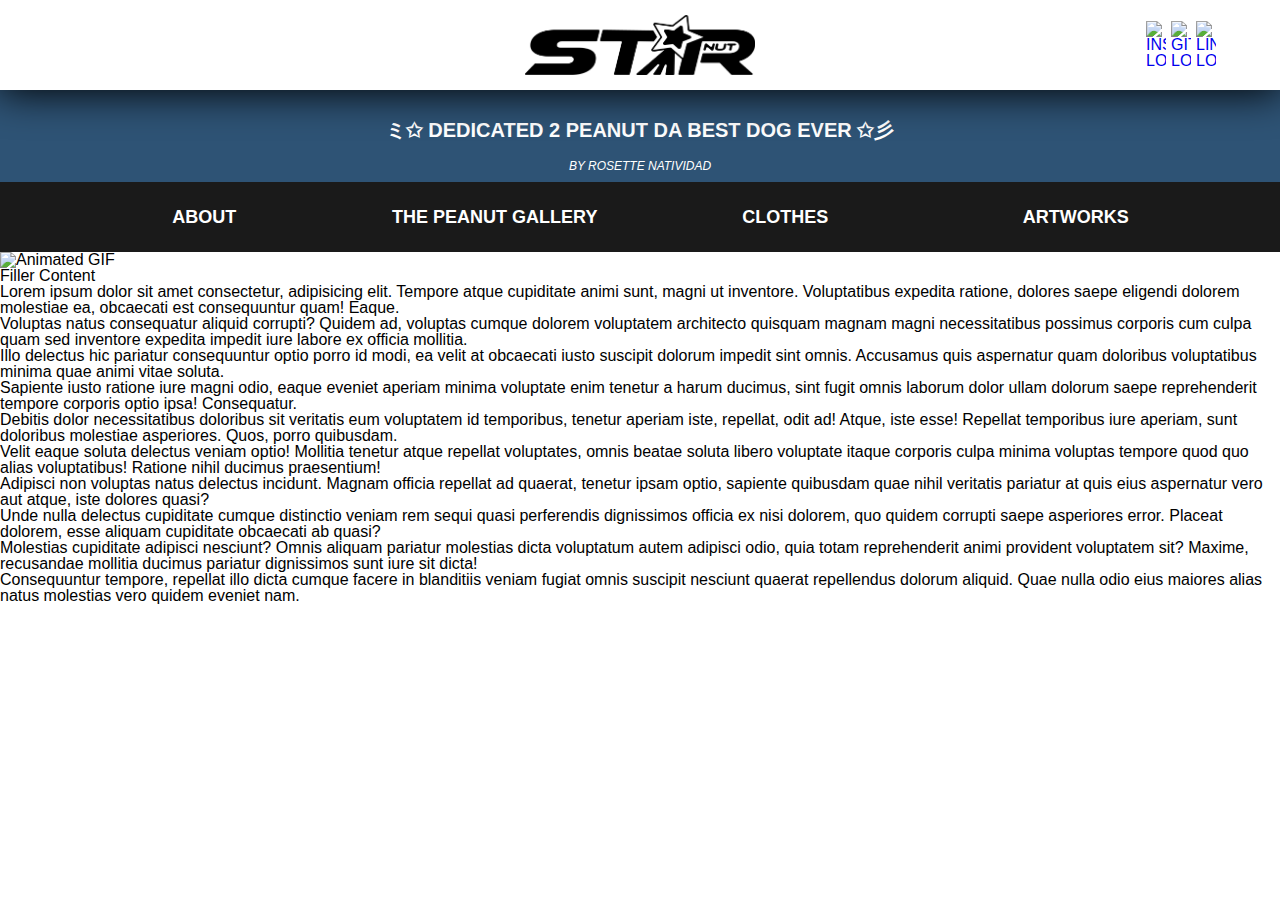
==== index.html @ 9c042365 "icon" ====
<!DOCTYPE html>
<html lang="en">
  <head>
    <meta charset="UTF-8" />
    <meta name="viewport" content="width=device-width, initial-scale=1.0" />
    <title>Star-Nut</title>
    <link rel="stylesheet" href="./styles/reset.css" />
    <link rel="stylesheet" href="./styles/styles.css" />
    <link rel="icon" href="./images/red-logo.jpg" />
  </head>
  <body>
    <section class="top-bar">
      <div class="container">
        <!-- <div class="star-logo">
          <img src="./images/star-logo.png" alt="logo" />
        </div> -->
        <div class="text-logo">
          <a href=""><img src="./images/starnut-text.png" alt="star-nut" /></a>
        </div>
        <div class="socials">
          <a href="https://www.instagram.com/star___nut/"
            ><img
              src="https://seeklogo.com/images/I/instagram-new-2016-glyph-logo-84CB825424-seeklogo.com.png"
              alt="Instagram logo"
            />
          </a>
          <a href="https://github.com/rosenut"
            ><img
              src="https://cdn-icons-png.flaticon.com/512/25/25231.png"
              alt="Github Logo"
            />
          </a>
          <a href="https://www.linkedin.com/in/rosette-natividad/"
            ><img
              src="https://seeklogo.com/images/L/linkedin-logo-A6EF048412-seeklogo.com.png"
              alt="LinkedIn logo"
            />
          </a>
        </div>
      </div>
    </section>
    <section class="dedication-bar">
      <div class="container">
        <h6>ミ✩ dedicated 2 peanut da best dog ever ✩彡</h6>
        <p>BY ROSETTE NATIVIDAD</p>
      </div>
    </section>
    <section class="main-nav">
      <div class="container">
        <nav class="top-nav">
          <ul class="top-level">
            <li>
              <a href="">About</a>
              <ul class="drop down1">
                <li><a href="">What is Star-Nut?</a></li>
                <li><a href="">Meet the Creator</a></li>
              </ul>
            </li>
            <li>
              <a href="/star-nut/peanut-gallery.html">The Peanut Gallery</a>
            </li>
            <li><a href="">Clothes</a></li>
            <li>
              <a href="">Artworks</a>
              <ul class="drop down2">
                <li><a href="">3D Renders</a></li>
                <li><a href="">2D Media</a></li>
              </ul>
            </li>
          </ul>
        </nav>
      </div>
    </section>
    <section class="banner">
      <img src="./images/ac-pnut.gif" alt="Animated GIF" />
    </section>
    <div class="filler-content">
      <h1>Filler Content</h1>
      <p>
        Lorem ipsum dolor sit amet consectetur, adipisicing elit. Tempore atque
        cupiditate animi sunt, magni ut inventore. Voluptatibus expedita
        ratione, dolores saepe eligendi dolorem molestiae ea, obcaecati est
        consequuntur quam! Eaque.
      </p>
      <p>
        Voluptas natus consequatur aliquid corrupti? Quidem ad, voluptas cumque
        dolorem voluptatem architecto quisquam magnam magni necessitatibus
        possimus corporis cum culpa quam sed inventore expedita impedit iure
        labore ex officia mollitia.
      </p>
      <p>
        Illo delectus hic pariatur consequuntur optio porro id modi, ea velit at
        obcaecati iusto suscipit dolorum impedit sint omnis. Accusamus quis
        aspernatur quam doloribus voluptatibus minima quae animi vitae soluta.
      </p>
      <p>
        Sapiente iusto ratione iure magni odio, eaque eveniet aperiam minima
        voluptate enim tenetur a harum ducimus, sint fugit omnis laborum dolor
        ullam dolorum saepe reprehenderit tempore corporis optio ipsa!
        Consequatur.
      </p>
      <p>
        Debitis dolor necessitatibus doloribus sit veritatis eum voluptatem id
        temporibus, tenetur aperiam iste, repellat, odit ad! Atque, iste esse!
        Repellat temporibus iure aperiam, sunt doloribus molestiae asperiores.
        Quos, porro quibusdam.
      </p>
      <p>
        Velit eaque soluta delectus veniam optio! Mollitia tenetur atque
        repellat voluptates, omnis beatae soluta libero voluptate itaque
        corporis culpa minima voluptas tempore quod quo alias voluptatibus!
        Ratione nihil ducimus praesentium!
      </p>
      <p>
        Adipisci non voluptas natus delectus incidunt. Magnam officia repellat
        ad quaerat, tenetur ipsam optio, sapiente quibusdam quae nihil veritatis
        pariatur at quis eius aspernatur vero aut atque, iste dolores quasi?
      </p>
      <p>
        Unde nulla delectus cupiditate cumque distinctio veniam rem sequi quasi
        perferendis dignissimos officia ex nisi dolorem, quo quidem corrupti
        saepe asperiores error. Placeat dolorem, esse aliquam cupiditate
        obcaecati ab quasi?
      </p>
      <p>
        Molestias cupiditate adipisci nesciunt? Omnis aliquam pariatur molestias
        dicta voluptatum autem adipisci odio, quia totam reprehenderit animi
        provident voluptatem sit? Maxime, recusandae mollitia ducimus pariatur
        dignissimos sunt iure sit dicta!
      </p>
      <p>
        Consequuntur tempore, repellat illo dicta cumque facere in blanditiis
        veniam fugiat omnis suscipit nesciunt quaerat repellendus dolorum
        aliquid. Quae nulla odio eius maiores alias natus molestias vero quidem
        eveniet nam.
      </p>
    </div>
  </body>
</html>
---- styles/styles.css ----
* {
  box-sizing: border-box;
  /* overflow: hidden; */
}
body {
  background: white;
}
.container {
  width: 1000px;
  max-width: 100%;
  margin-left: auto;
  margin-right: auto;
  padding: 10px;
}

/* TOP BAR STYLES */
.top-bar {
  background: white;
  margin: 0;

  /* box-shadow: 5px 0px 15px 0px #000; */
  /* height: auto;
  width: auto; */
}

.top-bar .container {
  /* display: grid;
  grid-template-columns: repeat(3, 1fr); */
  display: flex;
  /* flex-direction: column; */
  align-items: center;
  justify-content: center;
  position: sticky;
  width: 100%;
  padding: 15px;
  box-shadow: 0px 1px 40px 1px #000;
  z-index: 10;
}

.top-bar .text-logo img {
  float: center;
  display: flex;
  width: 100%;
  max-width: 100%;
  height: 60px;
  max-height: 100%;
}

/* .top-bar .star-logo img {
  display: none;
  width: 30%;
  max-width: 100%;
  height: 100%;
  max-height: 100%;
} */

.top-bar .socials {
  display: grid;
  grid-template-columns: repeat(3, 1fr);
  grid-gap: 5px;
  position: absolute;
  right: 5%;
}

.top-bar .socials img {
  display: flex;
  width: 20px;
  max-width: 100%;
  height: 100%;
  max-height: 100%;
}
@media screen and (max-width: 865px) {
  /*.top-bar .star-logo img {
    display: flex;
  }
   .top-bar .text-logo img {
    display: none;
  } */
}

@media screen and (max-width: 600px) {
  .top-bar .socials {
    display: flex;
    flex-direction: column;
  }
}

/* DEDICATION BAR STYLES */
.dedication-bar {
  background: rgb(46, 83, 117);
  text-align: center;
}

.dedication-bar .container {
  display: flex;
  flex-direction: column;
  justify-content: space-between;
  padding: 30px;
}

.dedication-bar h6 {
  color: white;
  font-weight: bolder;
  text-transform: uppercase;
  font-size: 15pt;
}
.dedication-bar p {
  color: white;
  font-weight: lighter;
  font-size: 9pt;
  font-style: oblique;
  position: relative;
  bottom: -20px;
}

/* NAV STYLES */
.main-nav .container {
  /* display: grid; 
  grid-template-columns: 200px auto;
  grid-gap: 20px;*/
  color: rgb(26, 26, 26);
  display: flex;
  background: rgb(26, 26, 26);
  align-items: center;
  justify-content: space-around;
  text-align: center;
  padding-left: 5%;
  padding-right: 5%;
  width: 100%;
}
.main-nav {
  color: rgb(26, 26, 26);
  width: 100%;
  display: flex;
}

.top-nav {
  background: rgb(26, 26, 26);
  margin-right: 0px;
  margin-left: 0px;
  width: 100%;
  z-index: 6;
}

.top-nav a {
  color: white;
  font-size: 18px;
  text-decoration: none;
}

.top-nav li {
  line-height: 50px;
  font-weight: bold;
}
.top-nav ul {
  display: grid;
  grid-gap: 10px;
}
.top-nav ul.top-level {
  display: grid;
  grid-template-columns: repeat(4, 1fr);
  grid-auto-rows: 100px, auto;
  justify-content: space-between;
  padding: 0 0px;
}

.top-nav ul.top-level li {
  flex: 1;
  text-align: center;
  position: relative;
  list-style-type: none;
  display: grid;
}

.top-nav ul.drop {
  display: none;
  position: absolute;
  top: 50px;
  z-index: 9999;
  background: rgb(26, 26, 26);
  padding: 0 0px;
  width: 100%;
  box-shadow: 0em 0.4em 25px black;
  z-index: 1;
}
.top-nav li:hover {
  background: rgb(202, 202, 202);
  box-shadow: inset 0em 0em 0.6em 0.1em gray;
}
.top-nav li:hover ul.drop {
  display: block;
}

@media screen and (max-width: 860px) {
  .main-nav .container {
    padding: 10px;
  }
  .top-nav ul.top-level {
    grid-template-columns: repeat(2, 1fr);
    grid-auto-rows: 100px, auto;
  }
}

@media screen and (max-width: 600px) {
  .top-nav a {
    font-size: 13px;
  }
}

/* BANNER STYLES */
.banner .container {
  position: relative;
}
.banner img {
  width: 100%;
  max-width: 100%;
}
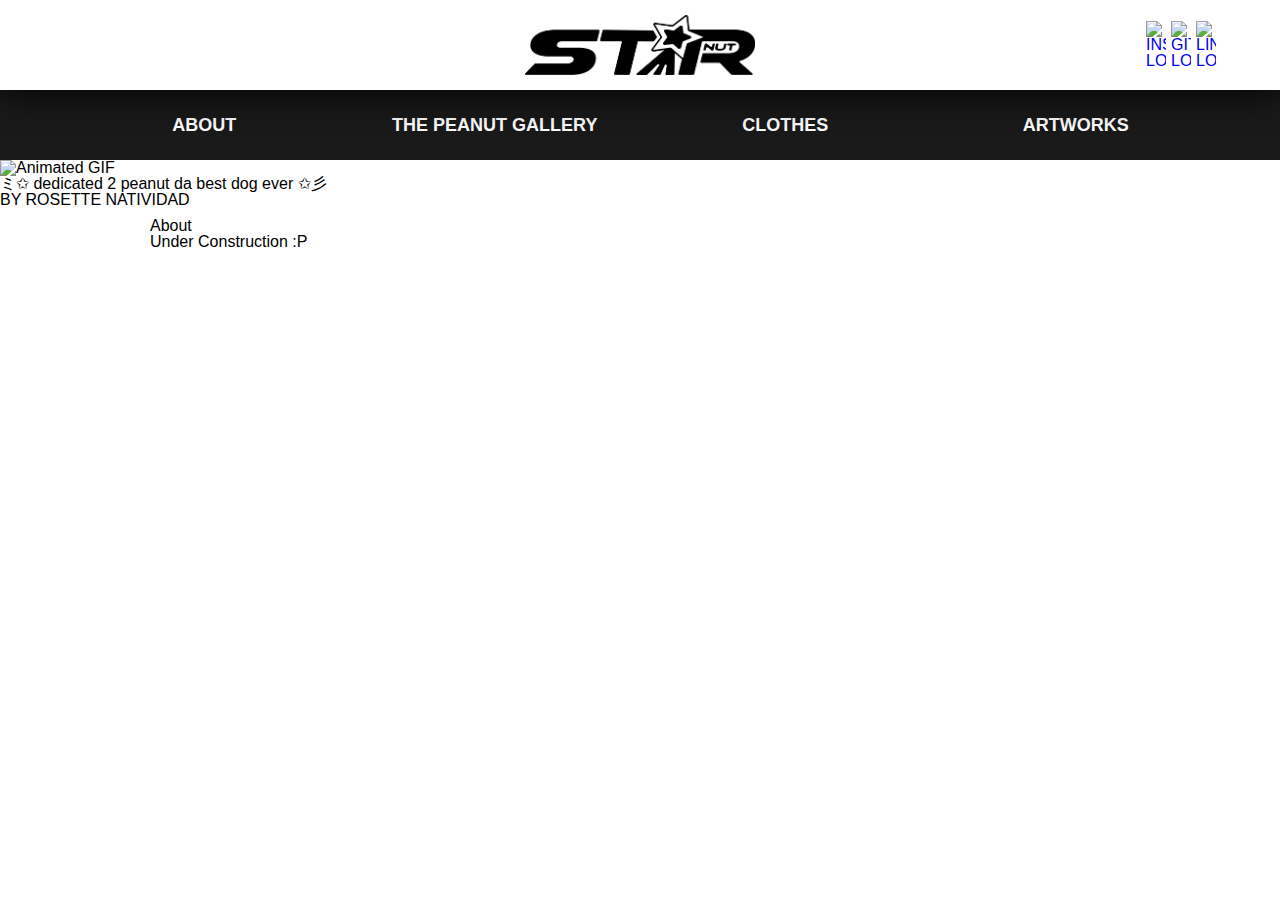
==== commit 737653e3: "construction" ====
--- a/index.html
+++ b/index.html
@@ -15,7 +15,9 @@
           <img src="./images/star-logo.png" alt="logo" />
         </div> -->
         <div class="text-logo">
-          <a href=""><img src="./images/starnut-text.png" alt="star-nut" /></a>
+          <a href="https://rosenut.github.io/star-nut/"
+            ><img src="./images/starnut-text.png" alt="star-nut"
+          /></a>
         </div>
         <div class="socials">
           <a href="https://www.instagram.com/star___nut/"
@@ -39,12 +41,6 @@
         </div>
       </div>
     </section>
-    <section class="dedication-bar">
-      <div class="container">
-        <h6>ミ✩ dedicated 2 peanut da best dog ever ✩彡</h6>
-        <p>BY ROSETTE NATIVIDAD</p>
-      </div>
-    </section>
     <section class="main-nav">
       <div class="container">
         <nav class="top-nav">
@@ -56,7 +52,7 @@
                 <li><a href="">Meet the Creator</a></li>
               </ul>
             </li>
-            <li>
+            <li> <!--  -->
               <a href="/star-nut/peanut-gallery.html">The Peanut Gallery</a>
             </li>
             <li><a href="">Clothes</a></li>
@@ -73,67 +69,18 @@
     </section>
     <section class="banner">
       <img src="./images/ac-pnut.gif" alt="Animated GIF" />
+      <div class="dedication">
+        <h6>ミ✩ dedicated 2 peanut da best dog ever ✩彡</h6>
+        <p>BY ROSETTE NATIVIDAD</p>
+      </div>
     </section>
-    <div class="filler-content">
-      <h1>Filler Content</h1>
-      <p>
-        Lorem ipsum dolor sit amet consectetur, adipisicing elit. Tempore atque
-        cupiditate animi sunt, magni ut inventore. Voluptatibus expedita
-        ratione, dolores saepe eligendi dolorem molestiae ea, obcaecati est
-        consequuntur quam! Eaque.
-      </p>
-      <p>
-        Voluptas natus consequatur aliquid corrupti? Quidem ad, voluptas cumque
-        dolorem voluptatem architecto quisquam magnam magni necessitatibus
-        possimus corporis cum culpa quam sed inventore expedita impedit iure
-        labore ex officia mollitia.
-      </p>
-      <p>
-        Illo delectus hic pariatur consequuntur optio porro id modi, ea velit at
-        obcaecati iusto suscipit dolorum impedit sint omnis. Accusamus quis
-        aspernatur quam doloribus voluptatibus minima quae animi vitae soluta.
-      </p>
-      <p>
-        Sapiente iusto ratione iure magni odio, eaque eveniet aperiam minima
-        voluptate enim tenetur a harum ducimus, sint fugit omnis laborum dolor
-        ullam dolorum saepe reprehenderit tempore corporis optio ipsa!
-        Consequatur.
-      </p>
-      <p>
-        Debitis dolor necessitatibus doloribus sit veritatis eum voluptatem id
-        temporibus, tenetur aperiam iste, repellat, odit ad! Atque, iste esse!
-        Repellat temporibus iure aperiam, sunt doloribus molestiae asperiores.
-        Quos, porro quibusdam.
-      </p>
-      <p>
-        Velit eaque soluta delectus veniam optio! Mollitia tenetur atque
-        repellat voluptates, omnis beatae soluta libero voluptate itaque
-        corporis culpa minima voluptas tempore quod quo alias voluptatibus!
-        Ratione nihil ducimus praesentium!
-      </p>
-      <p>
-        Adipisci non voluptas natus delectus incidunt. Magnam officia repellat
-        ad quaerat, tenetur ipsam optio, sapiente quibusdam quae nihil veritatis
-        pariatur at quis eius aspernatur vero aut atque, iste dolores quasi?
-      </p>
-      <p>
-        Unde nulla delectus cupiditate cumque distinctio veniam rem sequi quasi
-        perferendis dignissimos officia ex nisi dolorem, quo quidem corrupti
-        saepe asperiores error. Placeat dolorem, esse aliquam cupiditate
-        obcaecati ab quasi?
-      </p>
-      <p>
-        Molestias cupiditate adipisci nesciunt? Omnis aliquam pariatur molestias
-        dicta voluptatum autem adipisci odio, quia totam reprehenderit animi
-        provident voluptatem sit? Maxime, recusandae mollitia ducimus pariatur
-        dignissimos sunt iure sit dicta!
-      </p>
-      <p>
-        Consequuntur tempore, repellat illo dicta cumque facere in blanditiis
-        veniam fugiat omnis suscipit nesciunt quaerat repellendus dolorum
-        aliquid. Quae nulla odio eius maiores alias natus molestias vero quidem
-        eveniet nam.
-      </p>
-    </div>
+    <section class="about">
+      <div class="container">
+        <h1>About</h1>
+        <p>
+          Under Construction :P
+        </p>
+      </div>
+    </section>
   </body>
 </html>
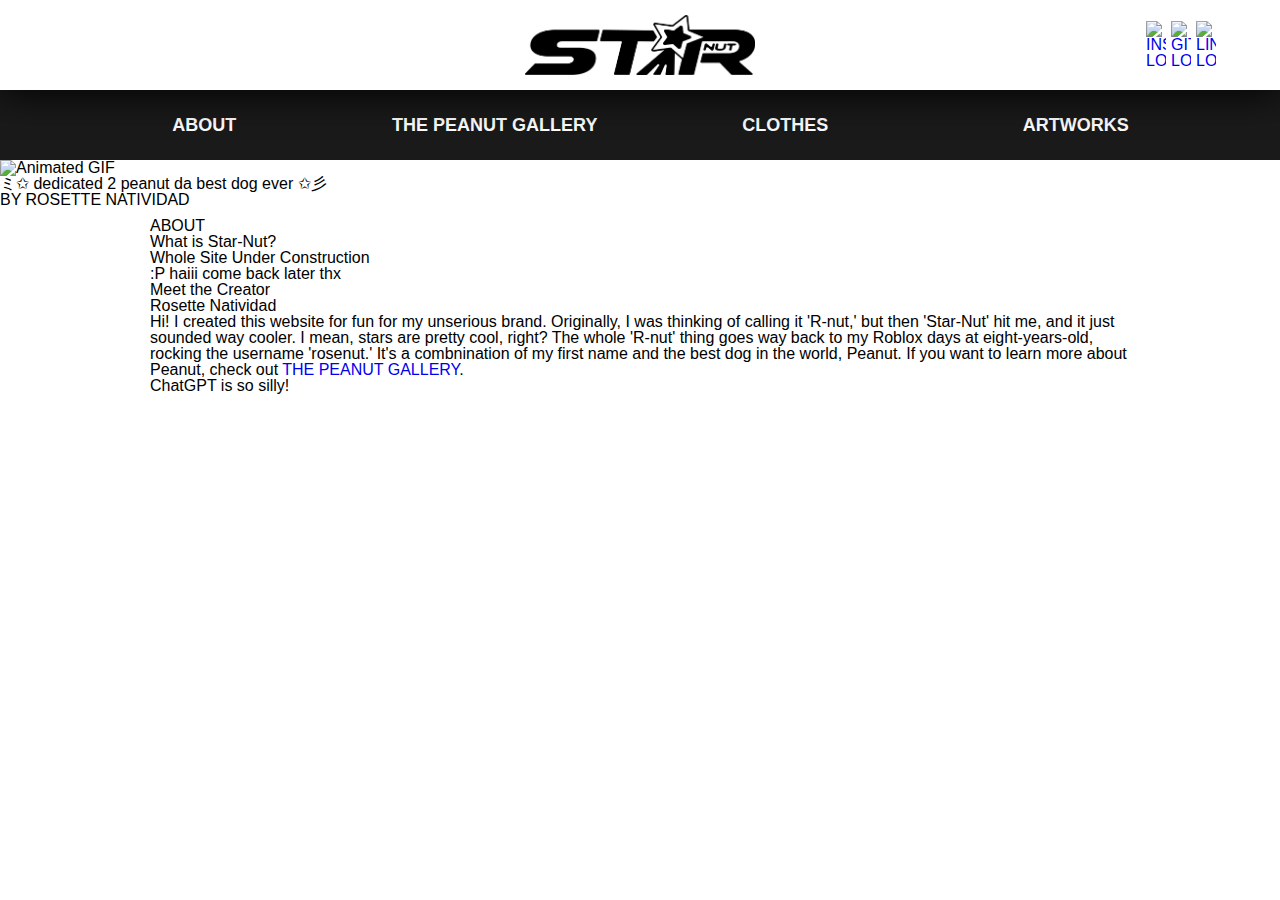
==== commit 42fa4591: "about" ====
--- a/index.html
+++ b/index.html
@@ -46,10 +46,10 @@
         <nav class="top-nav">
           <ul class="top-level">
             <li>
-              <a href="">About</a>
+              <a href="#about">About</a>
               <ul class="drop down1">
-                <li><a href="">What is Star-Nut?</a></li>
-                <li><a href="">Meet the Creator</a></li>
+                <!-- <li><a href="#about">What is Star-Nut?</a></li>
+                <li><a href="#creator">Meet the Creator</a></li> -->
               </ul>
             </li>
             <li> <!--  -->
@@ -71,16 +71,26 @@
       <img src="./images/ac-pnut.gif" alt="Animated GIF" />
       <div class="dedication">
         <h6>ミ✩ dedicated 2 peanut da best dog ever ✩彡</h6>
-        <p>BY ROSETTE NATIVIDAD</p>
+        <p id="author">BY ROSETTE NATIVIDAD</p>
       </div>
     </section>
-    <section class="about">
+    <div id="about">
       <div class="container">
-        <h1>About</h1>
-        <p>
-          Under Construction :P
-        </p>
+        <h1>ABOUT</h1>
+        <h2 >What is Star-Nut?</h2>
+        <p>Whole Site Under Construction</p>
+        <p>:P haiii come back later thx</p>
+        <p></p>
+        <h2 id="creator">Meet the Creator</h2>
+        <h6>Rosette Natividad</h6>
+        <p>Hi! I created this website for fun for my unserious brand. Originally, 
+          I was thinking of calling it 'R-nut,' but then 'Star-Nut' hit me, and it just sounded way cooler. 
+          I mean, stars are pretty cool, right? The whole 'R-nut' thing goes way back to my 
+          Roblox days at eight-years-old, rocking the username 'rosenut.' It's a combnination of my first name 
+          and the best dog in the world, Peanut. If you want to learn more about Peanut, 
+          check out <a href="/star-nut/peanut-gallery.html">The Peanut Gallery</a>.</p>
+          <p>ChatGPT is so silly!</p>
       </div>
-    </section>
+    </div>
   </body>
 </html>
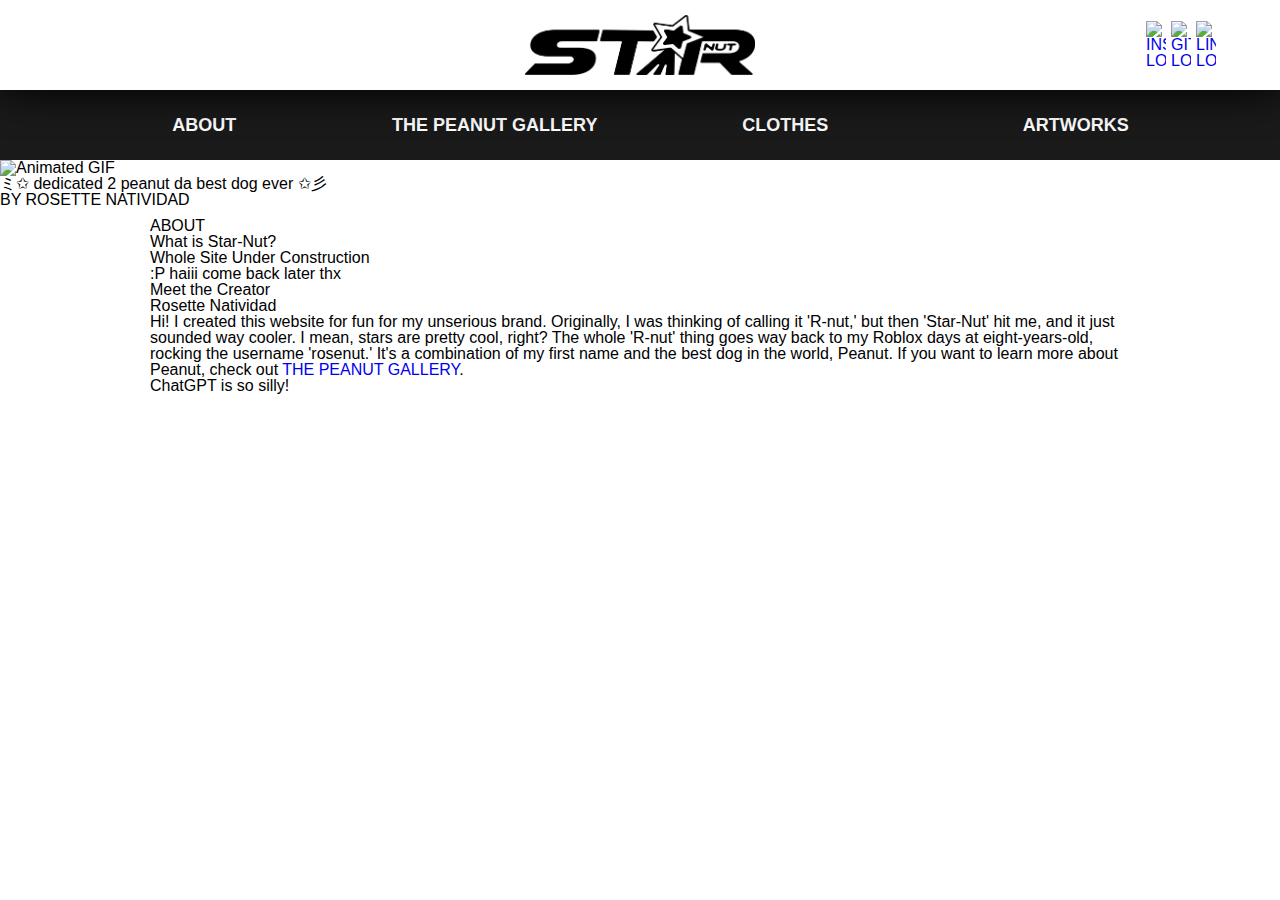
==== commit e0d751c2: "about" ====
--- a/index.html
+++ b/index.html
@@ -86,7 +86,7 @@
         <p>Hi! I created this website for fun for my unserious brand. Originally, 
           I was thinking of calling it 'R-nut,' but then 'Star-Nut' hit me, and it just sounded way cooler. 
           I mean, stars are pretty cool, right? The whole 'R-nut' thing goes way back to my 
-          Roblox days at eight-years-old, rocking the username 'rosenut.' It's a combnination of my first name 
+          Roblox days at eight-years-old, rocking the username 'rosenut.' It's a combination of my first name 
           and the best dog in the world, Peanut. If you want to learn more about Peanut, 
           check out <a href="/star-nut/peanut-gallery.html">The Peanut Gallery</a>.</p>
           <p>ChatGPT is so silly!</p>
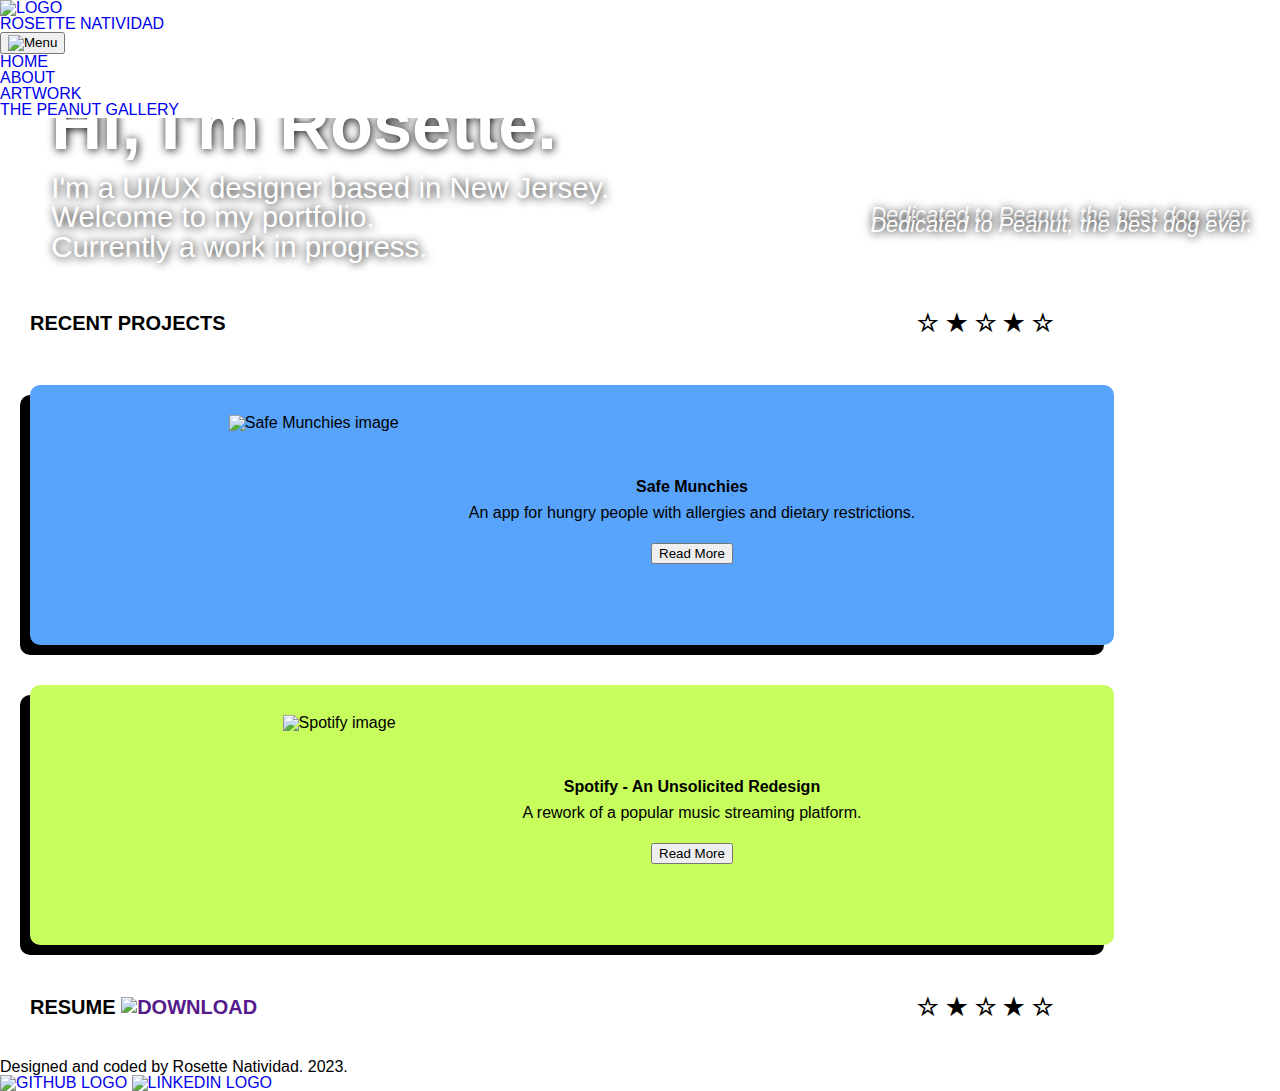
==== commit eb47eecb: "mediaq" ====
--- a/index.html
+++ b/index.html
@@ -11,22 +11,81 @@
   <body>
     <section class="top-bar">
       <div class="container">
-        <!-- <div class="star-logo">
-          <img src="./images/star-logo.png" alt="logo" />
-        </div> -->
-        <div class="text-logo">
-          <a href="https://rosenut.github.io/star-nut/"
-            ><img src="./images/starnut-text.png" alt="star-nut"
-          /></a>
+        <div class="star-logo"> <!-- left nav -->
+          <a href="https://star-nut.github.io/portfolio/">
+            <img src="./images/star-logo.png" alt="logo" />
+            <h6>ROSETTE NATIVIDAD</h6>
+          </a>
         </div>
+        <nav class="top-nav">
+          <button><img src="./images/menu.png" alt="Menu"></button>
+          <ul class="top-level">
+            <li> <!-- /portfolio -->
+              <a class="port" href="https://star-nut.github.io/portfolio/">Home</a>
+            </li>
+            <li> <!-- /portfolio -->
+              <a class="about" href="/portfolio/about.html">About</a>
+            </li>  
+            <li> <!-- /portfolio -->
+              <a class="artwork" href="/portfolio/artwork.html">Artwork</a>
+            </li>
+            <li> <!-- /portfolio -->
+              <a class="gallery" href="/portfolio/peanut-gallery.html">The Peanut Gallery</a>
+            </li>
+          </ul>
+        </nav>
+      </div>
+    </section>
+    <section class="banner">
+      <video autoplay loop muted>
+        <source src="./images/ac-pnut.mov" alt="Video" />
+      </video>
+      <img src="./images/ac-pnut.gif" alt="GIF">
+      <div class="container">
+        <h6>Hi, I'm Rosette.</h6>
+        <p class="bio">I'm a UI/UX designer based in New Jersey.<br>Welcome to my portfolio.<br>Currently a work in progress.<br><span class="dedication">Dedicated to Peanut, the best dog ever.</span></p>
+        <p class="dedication">Dedicated to Peanut, the best dog ever.</p>
+      </div>
+    </section>
+    <section id="portfolio">
+      <div class="container">
+        <div class="title bar1">
+          <h1>Recent Projects</h1>
+          <p>☆ ★ ☆ ★ ☆</p>
+        </div>
+        <div class="case study1">
+          <img src="./images/safe-munchies.png" alt="Safe Munchies image">
+          <div class="text">
+            <h6>Safe Munchies</h6>
+            <p>An app for hungry people with allergies and dietary restrictions.</p>
+            <button>Read More</button>
+          </div>
+        </div>
+        <div class="case study2">
+          <img src="https://upload.wikimedia.org/wikipedia/commons/thumb/8/84/Spotify_icon.svg/1982px-Spotify_icon.svg.png" alt="Spotify image">
+          <div class="text">
+            <h6>Spotify - An Unsolicited Redesign</h6>
+            <p>A rework of a popular music streaming platform.</p>
+            <button>Read More</button>
+          </div>
+        </div>
+        <div class="title bar2">
+          <h1>Resume <a href=""><img src="./images/download.png" alt="Download"></a></h1>
+          <p>☆ ★ ☆ ★ ☆</p>
+        </div>
+      </div>
+    </section>
+    <footer>
+      <div class="container">
+        <p>Designed and coded by Rosette Natividad. 2023.</p>
         <div class="socials">
-          <a href="https://www.instagram.com/star___nut/"
+          <!-- <a href="https://www.instagram.com/star___nut/"
             ><img
               src="https://seeklogo.com/images/I/instagram-new-2016-glyph-logo-84CB825424-seeklogo.com.png"
               alt="Instagram logo"
             />
-          </a>
-          <a href="https://github.com/rosenut"
+          </a> -->
+          <a href="https://github.com/star-nut"
             ><img
               src="https://cdn-icons-png.flaticon.com/512/25/25231.png"
               alt="Github Logo"
@@ -40,57 +99,6 @@
           </a>
         </div>
       </div>
-    </section>
-    <section class="main-nav">
-      <div class="container">
-        <nav class="top-nav">
-          <ul class="top-level">
-            <li>
-              <a href="#about">About</a>
-              <ul class="drop down1">
-                <!-- <li><a href="#about">What is Star-Nut?</a></li>
-                <li><a href="#creator">Meet the Creator</a></li> -->
-              </ul>
-            </li>
-            <li> <!--  -->
-              <a href="/star-nut/peanut-gallery.html">The Peanut Gallery</a>
-            </li>
-            <li><a href="">Clothes</a></li>
-            <li>
-              <a href="">Artworks</a>
-              <ul class="drop down2">
-                <li><a href="">3D Renders</a></li>
-                <li><a href="">2D Media</a></li>
-              </ul>
-            </li>
-          </ul>
-        </nav>
-      </div>
-    </section>
-    <section class="banner">
-      <img src="./images/ac-pnut.gif" alt="Animated GIF" />
-      <div class="dedication">
-        <h6>ミ✩ dedicated 2 peanut da best dog ever ✩彡</h6>
-        <p id="author">BY ROSETTE NATIVIDAD</p>
-      </div>
-    </section>
-    <div id="about">
-      <div class="container">
-        <h1>ABOUT</h1>
-        <h2 >What is Star-Nut?</h2>
-        <p>Whole Site Under Construction</p>
-        <p>:P haiii come back later thx</p>
-        <p></p>
-        <h2 id="creator">Meet the Creator</h2>
-        <h6>Rosette Natividad</h6>
-        <p>Hi! I created this website for fun for my unserious brand. Originally, 
-          I was thinking of calling it 'R-nut,' but then 'Star-Nut' hit me, and it just sounded way cooler. 
-          I mean, stars are pretty cool, right? The whole 'R-nut' thing goes way back to my 
-          Roblox days at eight-years-old, rocking the username 'rosenut.' It's a combination of my first name 
-          and the best dog in the world, Peanut. If you want to learn more about Peanut, 
-          check out <a href="/star-nut/peanut-gallery.html">The Peanut Gallery</a>.</p>
-          <p>ChatGPT is so silly!</p>
-      </div>
-    </div>
+    </footer>
   </body>
 </html>
--- a/styles/styles.css
+++ b/styles/styles.css
@@ -1,217 +1,193 @@
-* {
-  box-sizing: border-box;
-  /* overflow: hidden; */
-}
-body {
-  background: white;
-}
-.container {
-  width: 1000px;
-  max-width: 100%;
-  margin-left: auto;
-  margin-right: auto;
-  padding: 10px;
-}
-
-/* TOP BAR STYLES */
-.top-bar {
-  background: white;
-  margin: 0;
-
-  /* box-shadow: 5px 0px 15px 0px #000; */
-  /* height: auto;
-  width: auto; */
-}
-
-.top-bar .container {
-  /* display: grid;
-  grid-template-columns: repeat(3, 1fr); */
-  display: flex;
-  /* flex-direction: column; */
-  align-items: center;
-  justify-content: center;
-  position: sticky;
-  width: 100%;
-  padding: 15px;
-  box-shadow: 0px 1px 40px 1px #000;
-  z-index: 10;
-}
-
-.top-bar .text-logo img {
-  float: center;
-  display: flex;
-  width: 100%;
-  max-width: 100%;
-  height: 60px;
-  max-height: 100%;
-}
-
-/* .top-bar .star-logo img {
-  display: none;
-  width: 30%;
-  max-width: 100%;
-  height: 100%;
-  max-height: 100%;
-} */
-
-.top-bar .socials {
-  display: grid;
-  grid-template-columns: repeat(3, 1fr);
-  grid-gap: 5px;
-  position: absolute;
-  right: 5%;
-}
-
-.top-bar .socials img {
-  display: flex;
-  width: 20px;
-  max-width: 100%;
-  height: 100%;
-  max-height: 100%;
-}
-@media screen and (max-width: 865px) {
-  /*.top-bar .star-logo img {
-    display: flex;
-  }
-   .top-bar .text-logo img {
-    display: none;
-  } */
-}
-
-@media screen and (max-width: 600px) {
-  .top-bar .socials {
-    display: flex;
-    flex-direction: column;
-  }
-}
-
-/* DEDICATION BAR STYLES */
-.dedication-bar {
-  background: rgb(46, 83, 117);
-  text-align: center;
-}
-
-.dedication-bar .container {
-  display: flex;
-  flex-direction: column;
-  justify-content: space-between;
-  padding: 30px;
-}
-
-.dedication-bar h6 {
-  color: white;
-  font-weight: bolder;
-  text-transform: uppercase;
-  font-size: 15pt;
-}
-.dedication-bar p {
-  color: white;
-  font-weight: lighter;
-  font-size: 9pt;
-  font-style: oblique;
-  position: relative;
-  bottom: -20px;
-}
-
-/* NAV STYLES */
-.main-nav .container {
-  /* display: grid; 
-  grid-template-columns: 200px auto;
-  grid-gap: 20px;*/
-  color: rgb(26, 26, 26);
-  display: flex;
-  background: rgb(26, 26, 26);
-  align-items: center;
-  justify-content: space-around;
-  text-align: center;
-  padding-left: 5%;
-  padding-right: 5%;
-  width: 100%;
-}
-.main-nav {
-  color: rgb(26, 26, 26);
-  width: 100%;
-  display: flex;
-}
-
-.top-nav {
-  background: rgb(26, 26, 26);
-  margin-right: 0px;
-  margin-left: 0px;
-  width: 100%;
-  z-index: 6;
-}
-
-.top-nav a {
-  color: white;
-  font-size: 18px;
-  text-decoration: none;
-}
-
-.top-nav li {
-  line-height: 50px;
-  font-weight: bold;
-}
-.top-nav ul {
-  display: grid;
-  grid-gap: 10px;
-}
-.top-nav ul.top-level {
-  display: grid;
-  grid-template-columns: repeat(4, 1fr);
-  grid-auto-rows: 100px, auto;
-  justify-content: space-between;
-  padding: 0 0px;
-}
-
-.top-nav ul.top-level li {
-  flex: 1;
-  text-align: center;
-  position: relative;
-  list-style-type: none;
-  display: grid;
-}
-
-.top-nav ul.drop {
-  display: none;
-  position: absolute;
-  top: 50px;
-  z-index: 9999;
-  background: rgb(26, 26, 26);
-  padding: 0 0px;
-  width: 100%;
-  box-shadow: 0em 0.4em 25px black;
-  z-index: 1;
-}
-.top-nav li:hover {
-  background: rgb(202, 202, 202);
-  box-shadow: inset 0em 0em 0.6em 0.1em gray;
-}
-.top-nav li:hover ul.drop {
-  display: block;
-}
-
-@media screen and (max-width: 860px) {
-  .main-nav .container {
-    padding: 10px;
-  }
-  .top-nav ul.top-level {
-    grid-template-columns: repeat(2, 1fr);
-    grid-auto-rows: 100px, auto;
-  }
-}
-
-@media screen and (max-width: 600px) {
-  .top-nav a {
-    font-size: 13px;
-  }
-}
-
-/* BANNER STYLES */
-.banner .container {
-  position: relative;
-}
-.banner img {
-  width: 100%;
-  max-width: 100%;
-}
+.port {
+  font-weight: 500;
+}
+/* BANNER STYLES */
+.banner .container {
+  position: relative;
+  padding: 0px;
+}
+.banner video,
+.banner img {
+  width: 100%;
+  max-width: 100%;
+  filter: brightness(80%);
+}
+.banner img {
+  display: none;
+}
+
+/* MINI-BIO BAR STYLES */
+.banner {
+  text-align: center;
+  position: relative;
+  width: 100%;
+  overflow-x: hidden;
+}
+
+.banner .container {
+  width: 100%;
+  display: flex;
+  flex-direction: column;
+  justify-content: space-between;
+  position: absolute;
+  text-align: left;
+  top: 50%;
+  left: 50%;
+  transform: translate(-46%, -50%);
+}
+
+.banner h6 {
+  color: white;
+  font-weight: bolder;
+  /* text-transform: uppercase; */
+  font-size: 5.5vw;
+  text-shadow: 1px 1px 10px black;
+}
+.banner p {
+  color: white;
+  text-shadow: 1px 1px 10px black;
+  position: relative;
+}
+.banner .bio {
+  bottom: -1vw;
+  font-size: 2.3vw;
+}
+.banner .dedication {
+  font-style: oblique;
+  position: relative;
+  left: 64%;
+  bottom: 5vw;
+  font-weight: lighter;
+  font-size: 1.7vw;
+}
+
+@media screen and (max-width: 600px) {
+  .banner .dedication {
+    font-weight: normal;
+    bottom: -40px;
+    left: 0%;
+    font-size: 3vw;
+  }
+  .banner video {
+    display: none;
+  }
+  .banner img {
+    display: flex;
+    width: 100%;
+    height: 300px;
+    object-fit: cover;
+    object-position: 40% 0%;
+  }
+  .banner h6 {
+    font-size: 7vw;
+  }
+  .banner .bio {
+    font-size: 3vw;
+  }
+  
+}
+
+/* PORTFOLIO STYLES */
+#portfolio .container {
+  display: flex;
+  flex-direction:column;
+  grid-gap: 40px;
+  /* align-items: center; */
+  justify-content: space-around;
+
+  width: 80%;
+  /* max-width: 100%; */
+}
+
+#portfolio h6 {
+  font-weight: bold;
+}
+#portfolio .title {
+  display: flex;
+  justify-content: space-between;
+  align-items: center;
+}
+.title p {
+  font-weight: bolder;
+  font-size: 18pt;
+}
+.title img {
+  height:100%;
+  width: 20px;
+}
+#portfolio h1 {
+  font-weight:bolder;
+  text-transform: uppercase;
+  font-size: 15pt;
+  font-stretch: 50% 200%;
+}
+#portfolio p {
+  padding-top: 10px;
+  padding-bottom: 10px;
+}
+#portfolio {
+  width: 100%;
+  display: flex;
+  padding: 30px;
+}
+
+.case {
+  padding: 30px;
+  border-radius: 10px;
+  display: flex;
+  grid-gap:40px;
+  width: 100%;
+  height: auto;
+  justify-content: center;
+  align-items: center;
+}
+.case:hover {
+  transform: scale(1.03);
+}
+.study1 {
+  background-color: rgb(88, 164, 252);
+  box-shadow: -10px 10px rgb(0, 0, 0);
+}
+.study2 {
+  background-color: rgb(199, 253, 92);
+  box-shadow: -10px 10px rgb(0, 0, 0);
+}
+.case .text {
+  flex-direction: column;
+  text-align: center;
+}
+.case img {
+  width: 200px;
+  height: 200px;
+}
+.case button {
+  position: relative;
+  top: 1vw;
+}
+@media screen and (max-width: 790px) {
+  .case {
+    display: flex;
+    flex-direction: column;
+    grid-gap: 5px;
+  }
+  .case img {
+    display:flex;
+    width: 20vw;
+    height:100%;
+
+  }
+  .case button {
+    top: 1vw;
+  }
+  
+}
+@media screen and (max-width: 600px) {
+  #portfolio .container {
+    width:100%;
+  }
+  #portfolio h1, #portfolio p {
+    font-size: 14pt;
+  }
+}
+
+
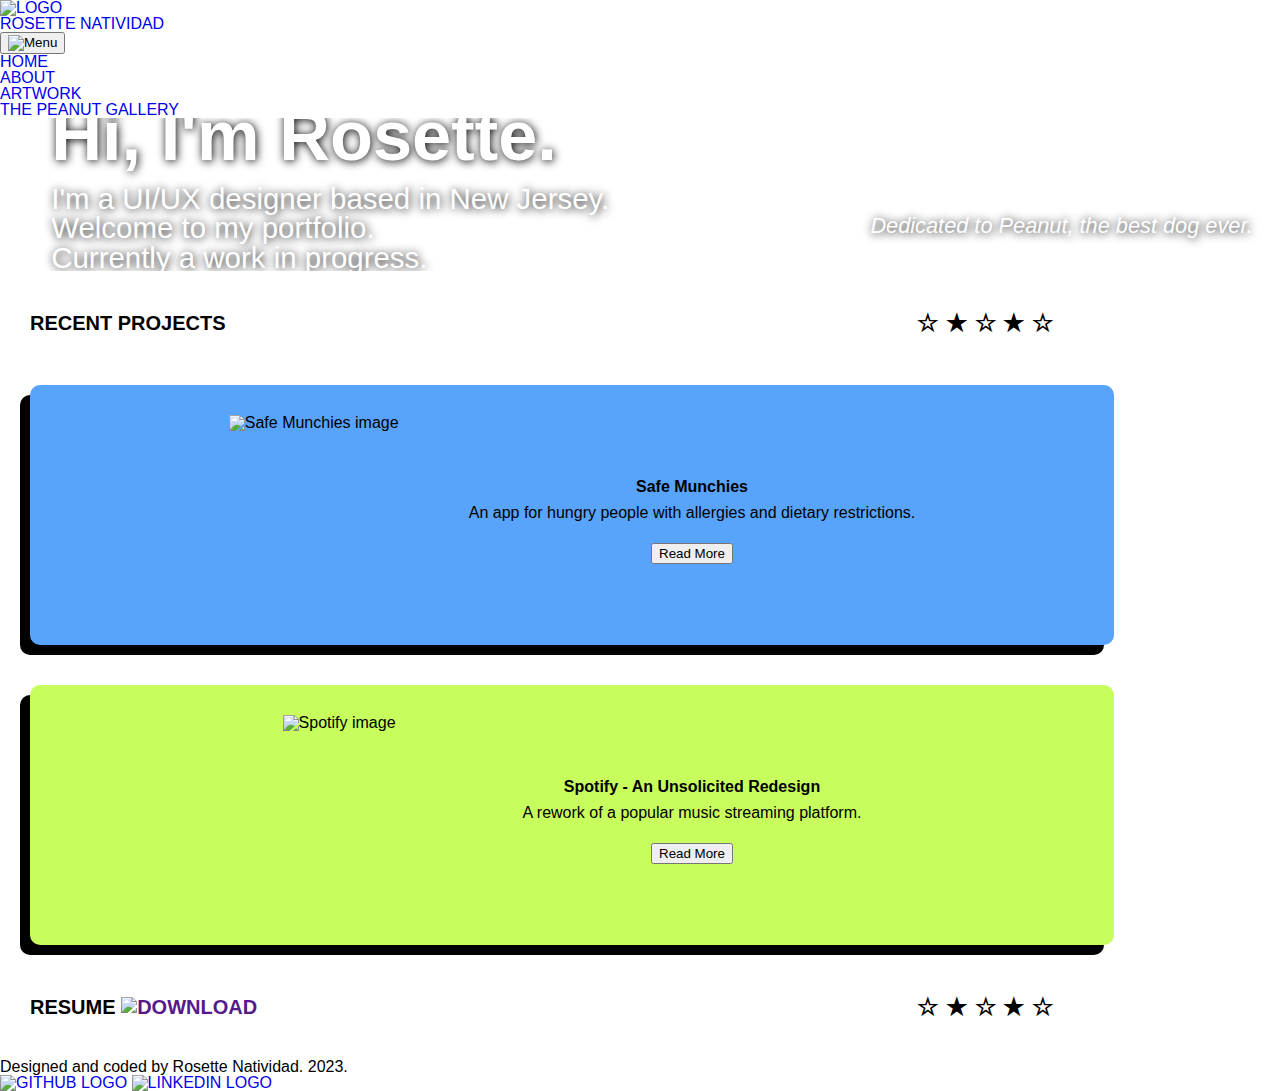
==== commit acadb1c4: "mediaq" ====
--- a/index.html
+++ b/index.html
@@ -44,7 +44,6 @@
       <div class="container">
         <h6>Hi, I'm Rosette.</h6>
         <p class="bio">I'm a UI/UX designer based in New Jersey.<br>Welcome to my portfolio.<br>Currently a work in progress.<br><span class="dedication">Dedicated to Peanut, the best dog ever.</span></p>
-        <p class="dedication">Dedicated to Peanut, the best dog ever.</p>
       </div>
     </section>
     <section id="portfolio">
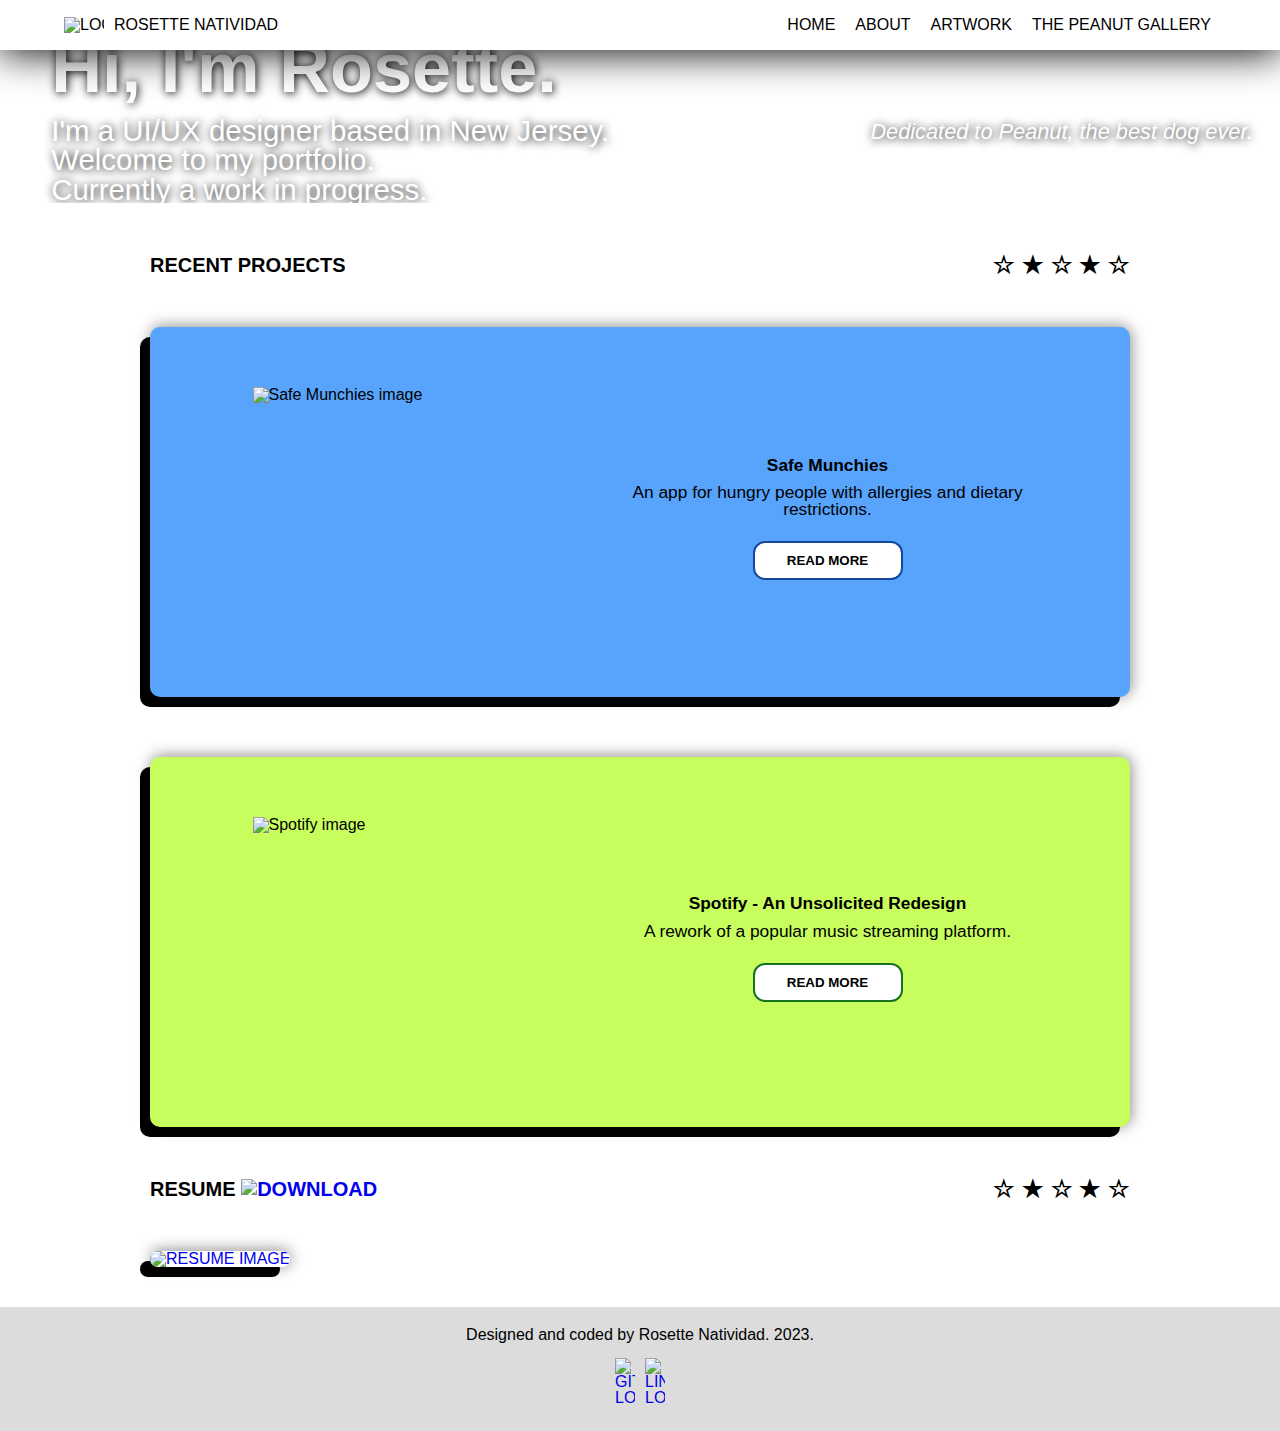
==== commit 420a456d: "resume" ====
--- a/index.html
+++ b/index.html
@@ -52,25 +52,30 @@
           <h1>Recent Projects</h1>
           <p>☆ ★ ☆ ★ ☆</p>
         </div>
-        <div class="case study1">
-          <img src="./images/safe-munchies.png" alt="Safe Munchies image">
-          <div class="text">
-            <h6>Safe Munchies</h6>
-            <p>An app for hungry people with allergies and dietary restrictions.</p>
-            <button>Read More</button>
+        <div class="cases">
+          <div class="case study1">
+            <img src="./images/safe-munchies.png" alt="Safe Munchies image">
+            <div class="text">
+              <h6>Safe Munchies</h6>
+              <p>An app for hungry people with allergies and dietary restrictions.</p>
+              <button>Read More</button>
+            </div>
           </div>
-        </div>
-        <div class="case study2">
-          <img src="https://upload.wikimedia.org/wikipedia/commons/thumb/8/84/Spotify_icon.svg/1982px-Spotify_icon.svg.png" alt="Spotify image">
-          <div class="text">
-            <h6>Spotify - An Unsolicited Redesign</h6>
-            <p>A rework of a popular music streaming platform.</p>
-            <button>Read More</button>
+          <div class="case study2">
+            <img src="https://upload.wikimedia.org/wikipedia/commons/thumb/8/84/Spotify_icon.svg/1982px-Spotify_icon.svg.png" alt="Spotify image">
+            <div class="text">
+              <h6>Spotify - An Unsolicited Redesign</h6>
+              <p>A rework of a popular music streaming platform.</p>
+              <button>Read More</button>
+            </div>
           </div>
         </div>
         <div class="title bar2">
-          <h1>Resume <a href=""><img src="./images/download.png" alt="Download"></a></h1>
+          <h1>Resume <a href="https://drive.google.com/file/d/1wqLnrzYCoYmcI5xI4Lkap4boxqtraef3/view?usp=sharing"><img src="./images/download.png" alt="Download"></a></h1>
           <p>☆ ★ ☆ ★ ☆</p>
+        </div>
+        <div class="resume">
+          <a href="https://drive.google.com/file/d/1wqLnrzYCoYmcI5xI4Lkap4boxqtraef3/view?usp=sharing"><img src="./images/Resume.png" alt="Resume image"></a>
         </div>
       </div>
     </section>
--- a/styles/styles.css
+++ b/styles/styles.css
@@ -56,7 +56,7 @@
   font-style: oblique;
   position: relative;
   left: 64%;
-  bottom: 5vw;
+  bottom: 7vw;
   font-weight: lighter;
   font-size: 1.7vw;
 }
@@ -84,18 +84,17 @@
   .banner .bio {
     font-size: 3vw;
   }
-  
 }
 
 /* PORTFOLIO STYLES */
 #portfolio .container {
   display: flex;
-  flex-direction:column;
+  flex-direction: column;
   grid-gap: 40px;
   /* align-items: center; */
   justify-content: space-around;
 
-  width: 80%;
+  /* width: 80%; */
   /* max-width: 100%; */
 }
 
@@ -112,11 +111,11 @@
   font-size: 18pt;
 }
 .title img {
-  height:100%;
+  height: 100%;
   width: 20px;
 }
 #portfolio h1 {
-  font-weight:bolder;
+  font-weight: bolder;
   text-transform: uppercase;
   font-size: 15pt;
   font-stretch: 50% 200%;
@@ -126,68 +125,130 @@
   padding-bottom: 10px;
 }
 #portfolio {
-  width: 100%;
   display: flex;
   padding: 30px;
 }
-
+.cases {
+  /* justify-content: center; */
+  align-items: center;
+  width: 100%;
+  height: 100%;
+  display: flex;
+  flex-direction: column;
+  grid-gap: 60px;
+}
 .case {
-  padding: 30px;
+  padding: 60px;
   border-radius: 10px;
   display: flex;
-  grid-gap:40px;
+  grid-gap: 40px;
   width: 100%;
   height: auto;
-  justify-content: center;
+  justify-content: space-around;
   align-items: center;
 }
-.case:hover {
+.case:hover,
+.resume:hover {
   transform: scale(1.03);
+}
+.case button:hover {
+  transform: scale(1.1);
+  cursor: pointer;
+}
+.study1 button:hover {
+  background-color: #14489c;
+  color: white;
+}
+.study2 button:hover {
+  background-color: #17721f;
+  color: white;
+}
+.case button {
+  padding: 10px;
+  border-radius: 12px;
+  font-weight: bold;
+  text-transform: uppercase;
+  width: 150px;
+}
+.study1 button {
+  background-color: white;
+  color: black;
+  border: 2px solid #14489c;
+}
+.study2 button {
+  background-color: white;
+  color: black;
+  border: 2px solid #17721f;
 }
 .study1 {
   background-color: rgb(88, 164, 252);
-  box-shadow: -10px 10px rgb(0, 0, 0);
+  box-shadow:
+    -10px 10px rgb(0, 0, 0),
+    1px -1px 15px rgba(0, 0, 0, 0.465);
 }
 .study2 {
   background-color: rgb(199, 253, 92);
-  box-shadow: -10px 10px rgb(0, 0, 0);
+  box-shadow:
+    -10px 10px rgb(0, 0, 0),
+    1px -1px 15px rgba(0, 0, 0, 0.465);
 }
 .case .text {
   flex-direction: column;
   text-align: center;
-}
-.case img {
-  width: 200px;
-  height: 200px;
+  width: 400px;
+  font-size: 13pt;
+}
+.cases .case img {
+  width: 250px;
+  height: 250px;
 }
 .case button {
   position: relative;
   top: 1vw;
 }
 @media screen and (max-width: 790px) {
+  .case .text {
+    width: 100%;
+    font-size: 12pt;
+  }
   .case {
     display: flex;
     flex-direction: column;
     grid-gap: 5px;
-  }
-  .case img {
-    display:flex;
-    width: 20vw;
-    height:100%;
-
+    padding: 40px;
+  }
+  .cases .case img {
+    display: flex;
+    width: 30vw;
+    height: 100%;
   }
   .case button {
     top: 1vw;
   }
-  
 }
 @media screen and (max-width: 600px) {
   #portfolio .container {
-    width:100%;
-  }
-  #portfolio h1, #portfolio p {
-    font-size: 14pt;
-  }
-}
-
-
+    width: 100%;
+  }
+  #portfolio h1,
+  .title p {
+    font-size: 13pt;
+  }
+}
+
+.resume img {
+  width: 100%;
+  pointer-events: visible;
+  user-select: visible;
+  border-radius: 10px;
+  box-shadow:
+    -10px 10px rgb(0, 0, 0),
+    1px -1px 15px rgba(0, 0, 0, 0.465);
+}
+.bar2 img {
+  border-radius: 0px;
+  box-shadow: none;
+}
+.bar2 {
+  padding-bottom: 0px;
+}
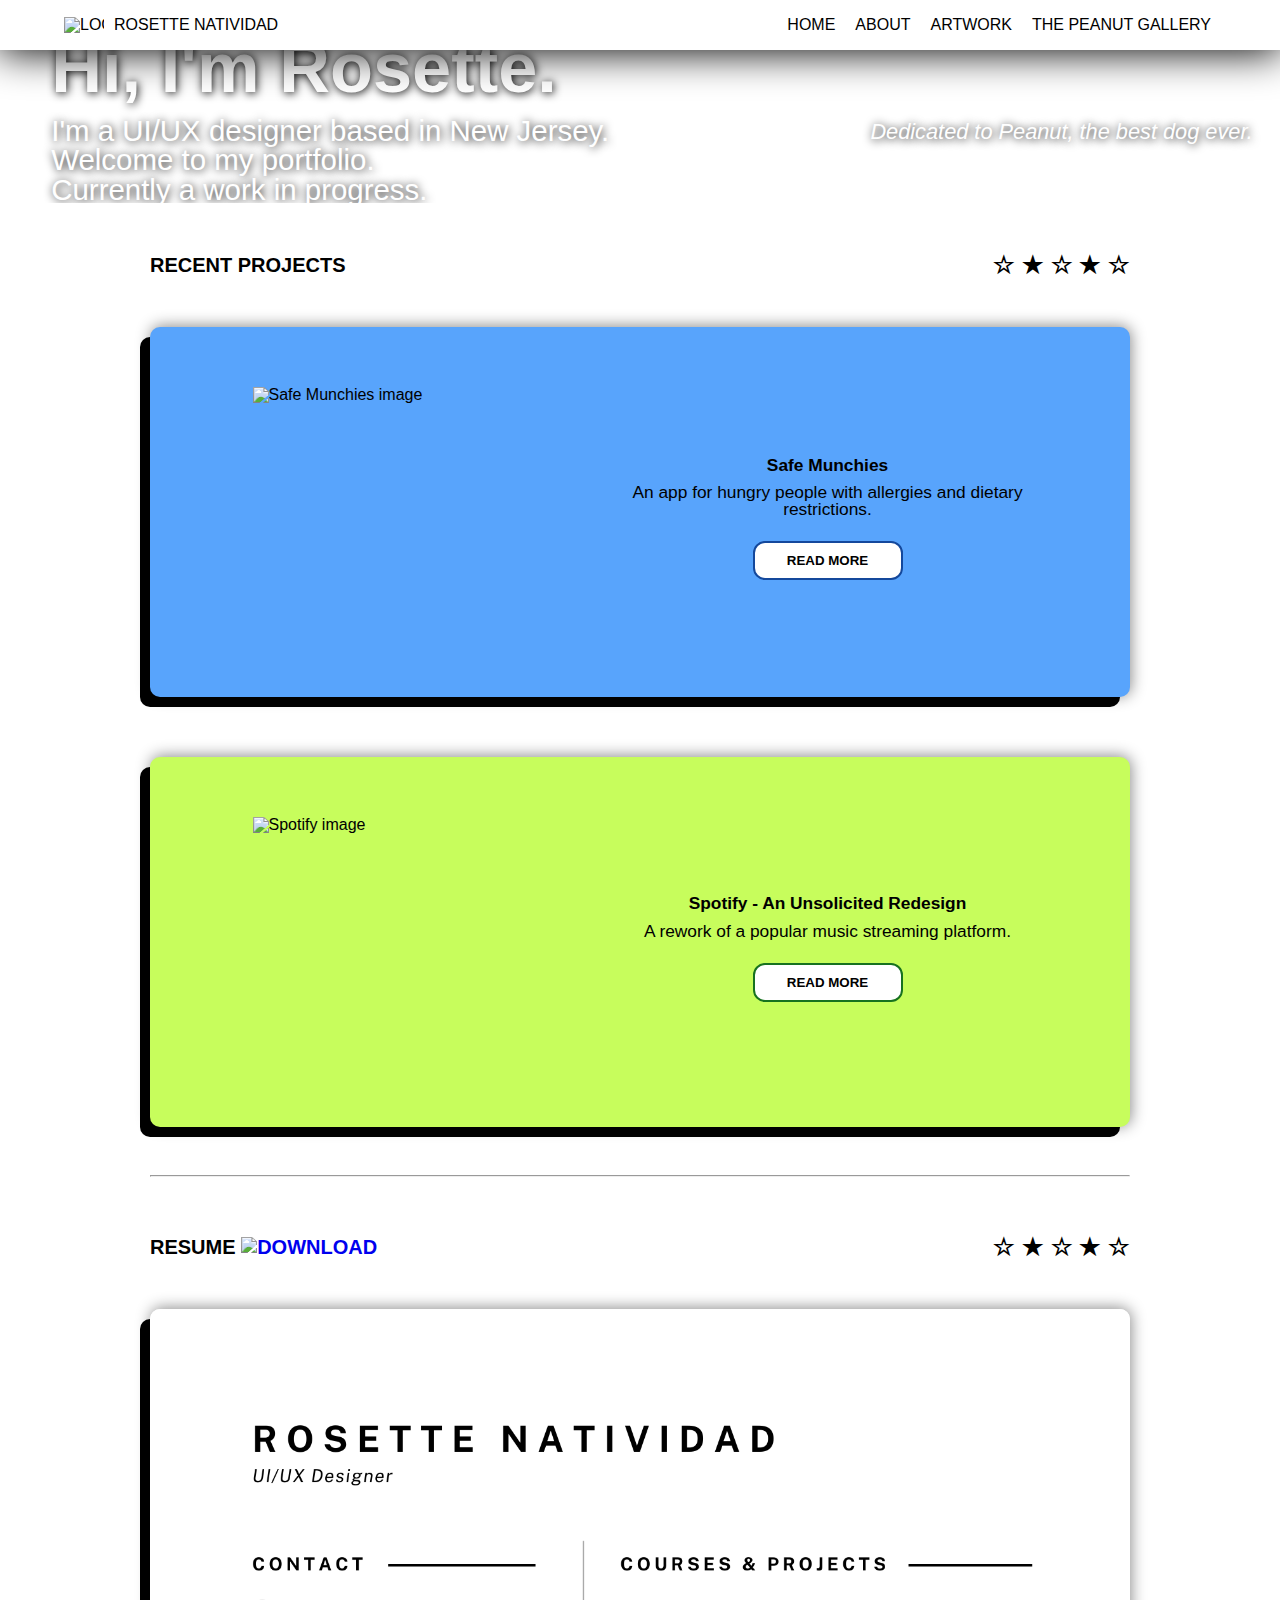
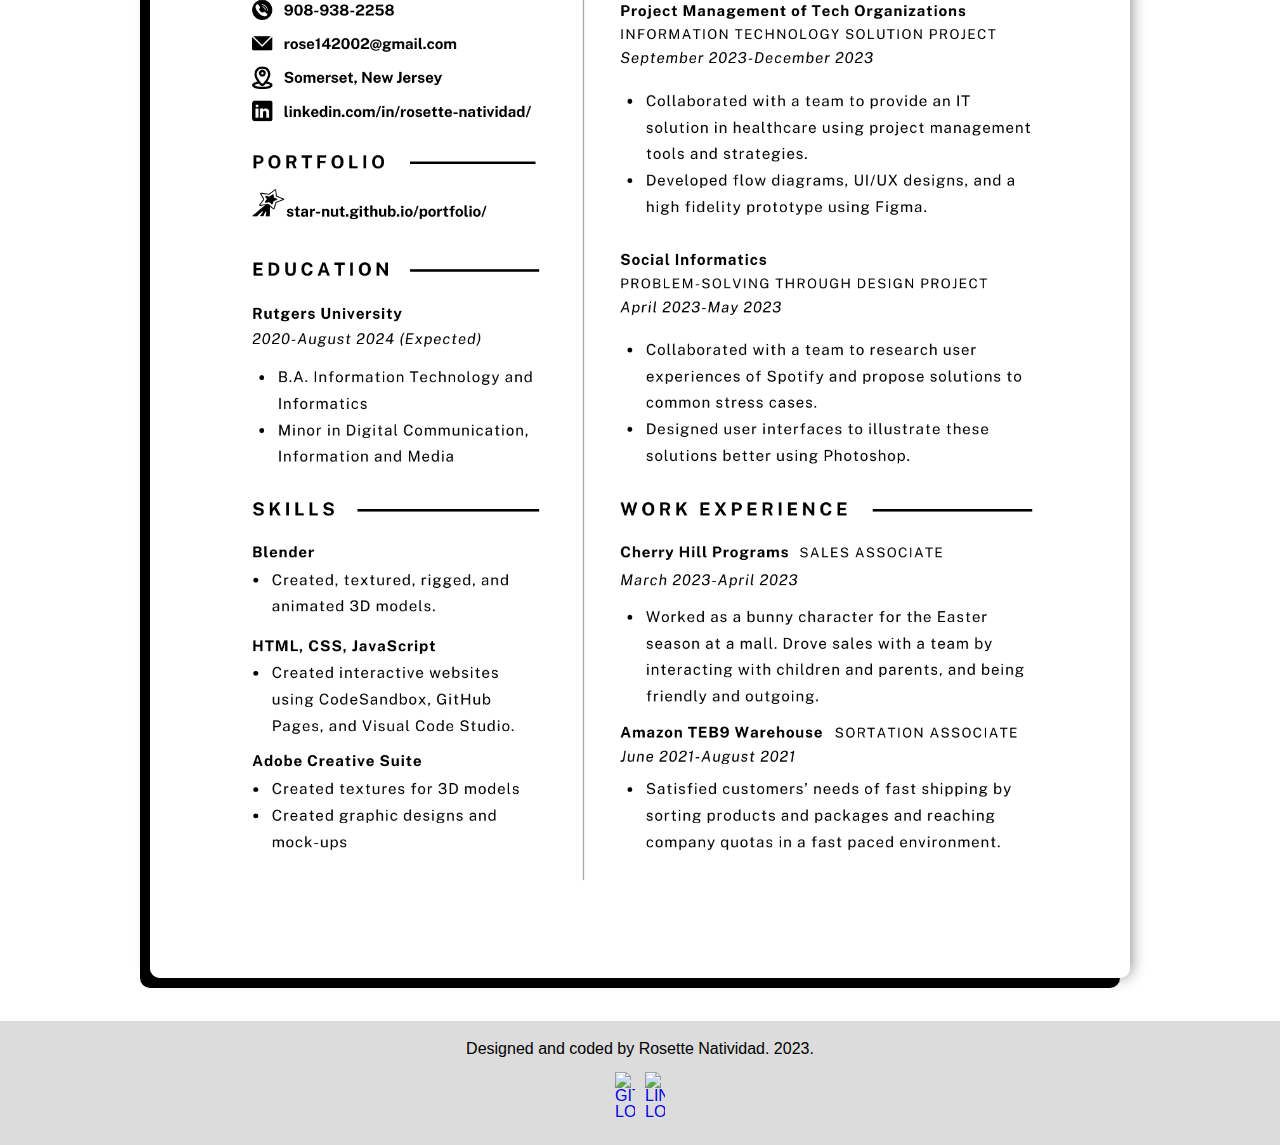
==== commit e4e49adb: "resume" ====
--- a/index.html
+++ b/index.html
@@ -1,108 +1,109 @@
-<!DOCTYPE html>
-<html lang="en">
-  <head>
-    <meta charset="UTF-8" />
-    <meta name="viewport" content="width=device-width, initial-scale=1.0" />
-    <title>Star-Nut</title>
-    <link rel="stylesheet" href="./styles/reset.css" />
-    <link rel="stylesheet" href="./styles/styles.css" />
-    <link rel="icon" href="./images/red-logo.jpg" />
-  </head>
-  <body>
-    <section class="top-bar">
-      <div class="container">
-        <div class="star-logo"> <!-- left nav -->
-          <a href="https://star-nut.github.io/portfolio/">
-            <img src="./images/star-logo.png" alt="logo" />
-            <h6>ROSETTE NATIVIDAD</h6>
-          </a>
-        </div>
-        <nav class="top-nav">
-          <button><img src="./images/menu.png" alt="Menu"></button>
-          <ul class="top-level">
-            <li> <!-- /portfolio -->
-              <a class="port" href="https://star-nut.github.io/portfolio/">Home</a>
-            </li>
-            <li> <!-- /portfolio -->
-              <a class="about" href="/portfolio/about.html">About</a>
-            </li>  
-            <li> <!-- /portfolio -->
-              <a class="artwork" href="/portfolio/artwork.html">Artwork</a>
-            </li>
-            <li> <!-- /portfolio -->
-              <a class="gallery" href="/portfolio/peanut-gallery.html">The Peanut Gallery</a>
-            </li>
-          </ul>
-        </nav>
-      </div>
-    </section>
-    <section class="banner">
-      <video autoplay loop muted>
-        <source src="./images/ac-pnut.mov" alt="Video" />
-      </video>
-      <img src="./images/ac-pnut.gif" alt="GIF">
-      <div class="container">
-        <h6>Hi, I'm Rosette.</h6>
-        <p class="bio">I'm a UI/UX designer based in New Jersey.<br>Welcome to my portfolio.<br>Currently a work in progress.<br><span class="dedication">Dedicated to Peanut, the best dog ever.</span></p>
-      </div>
-    </section>
-    <section id="portfolio">
-      <div class="container">
-        <div class="title bar1">
-          <h1>Recent Projects</h1>
-          <p>☆ ★ ☆ ★ ☆</p>
-        </div>
-        <div class="cases">
-          <div class="case study1">
-            <img src="./images/safe-munchies.png" alt="Safe Munchies image">
-            <div class="text">
-              <h6>Safe Munchies</h6>
-              <p>An app for hungry people with allergies and dietary restrictions.</p>
-              <button>Read More</button>
-            </div>
-          </div>
-          <div class="case study2">
-            <img src="https://upload.wikimedia.org/wikipedia/commons/thumb/8/84/Spotify_icon.svg/1982px-Spotify_icon.svg.png" alt="Spotify image">
-            <div class="text">
-              <h6>Spotify - An Unsolicited Redesign</h6>
-              <p>A rework of a popular music streaming platform.</p>
-              <button>Read More</button>
-            </div>
-          </div>
-        </div>
-        <div class="title bar2">
-          <h1>Resume <a href="https://drive.google.com/file/d/1wqLnrzYCoYmcI5xI4Lkap4boxqtraef3/view?usp=sharing"><img src="./images/download.png" alt="Download"></a></h1>
-          <p>☆ ★ ☆ ★ ☆</p>
-        </div>
-        <div class="resume">
-          <a href="https://drive.google.com/file/d/1wqLnrzYCoYmcI5xI4Lkap4boxqtraef3/view?usp=sharing"><img src="./images/Resume.png" alt="Resume image"></a>
-        </div>
-      </div>
-    </section>
-    <footer>
-      <div class="container">
-        <p>Designed and coded by Rosette Natividad. 2023.</p>
-        <div class="socials">
-          <!-- <a href="https://www.instagram.com/star___nut/"
-            ><img
-              src="https://seeklogo.com/images/I/instagram-new-2016-glyph-logo-84CB825424-seeklogo.com.png"
-              alt="Instagram logo"
-            />
-          </a> -->
-          <a href="https://github.com/star-nut"
-            ><img
-              src="https://cdn-icons-png.flaticon.com/512/25/25231.png"
-              alt="Github Logo"
-            />
-          </a>
-          <a href="https://www.linkedin.com/in/rosette-natividad/"
-            ><img
-              src="https://seeklogo.com/images/L/linkedin-logo-A6EF048412-seeklogo.com.png"
-              alt="LinkedIn logo"
-            />
-          </a>
-        </div>
-      </div>
-    </footer>
-  </body>
-</html>
+<!DOCTYPE html>
+<html lang="en">
+  <head>
+    <meta charset="UTF-8" />
+    <meta name="viewport" content="width=device-width, initial-scale=1.0" />
+    <title>Star-Nut</title>
+    <link rel="stylesheet" href="./styles/reset.css" />
+    <link rel="stylesheet" href="./styles/styles.css" />
+    <link rel="icon" href="./images/red-logo.jpg" />
+  </head>
+  <body>
+    <section class="top-bar">
+      <div class="container">
+        <div class="star-logo"> <!-- left nav -->
+          <a href="https://star-nut.github.io/portfolio/">
+            <img src="./images/star-logo.png" alt="logo" />
+            <h6>ROSETTE NATIVIDAD</h6>
+          </a>
+        </div>
+        <nav class="top-nav">
+          <button><img src="./images/menu.png" alt="Menu"></button>
+          <ul class="top-level">
+            <li> <!-- /portfolio -->
+              <a class="port" href="https://star-nut.github.io/portfolio/">Home</a>
+            </li>
+            <li> <!-- /portfolio -->
+              <a class="about" href="/portfolio/about.html">About</a>
+            </li>  
+            <li> <!-- /portfolio -->
+              <a class="artwork" href="/portfolio/artwork.html">Artwork</a>
+            </li>
+            <li> <!-- /portfolio -->
+              <a class="gallery" href="/portfolio/peanut-gallery.html">The Peanut Gallery</a>
+            </li>
+          </ul>
+        </nav>
+      </div>
+    </section>
+    <section class="banner">
+      <video autoplay loop muted>
+        <source src="./images/ac-pnut.mov" alt="Video" />
+      </video>
+      <img src="./images/ac-pnut.gif" alt="GIF">
+      <div class="container">
+        <h6>Hi, I'm Rosette.</h6>
+        <p class="bio">I'm a UI/UX designer based in New Jersey.<br>Welcome to my portfolio.<br>Currently a work in progress.<br><span class="dedication">Dedicated to Peanut, the best dog ever.</span></p>
+      </div>
+    </section>
+    <section id="portfolio">
+      <div class="container">
+        <div class="title bar1">
+          <h1>Recent Projects</h1>
+          <p>☆ ★ ☆ ★ ☆</p>
+        </div>
+        <div class="cases">
+          <div class="case study1">
+            <img src="./images/safe-munchies.png" alt="Safe Munchies image">
+            <div class="text">
+              <h6>Safe Munchies</h6>
+              <p>An app for hungry people with allergies and dietary restrictions.</p>
+              <button>Read More</button>
+            </div>
+          </div>
+          <div class="case study2">
+            <img src="https://upload.wikimedia.org/wikipedia/commons/thumb/8/84/Spotify_icon.svg/1982px-Spotify_icon.svg.png" alt="Spotify image">
+            <div class="text">
+              <h6>Spotify - An Unsolicited Redesign</h6>
+              <p>A rework of a popular music streaming platform.</p>
+              <button>Read More</button>
+            </div>
+          </div>
+        </div>
+        <hr width="100%" />
+        <div class="title bar2">
+          <h1>Resume <a href="https://drive.google.com/file/d/1XSlxSKnVbROdYoJ66NtYCb_Prvw9znYf/view?usp=sharing"><img src="./images/download.png" alt="Download"></a></h1>
+          <p>☆ ★ ☆ ★ ☆</p>
+        </div>
+        <div class="resume">
+          <a href="https://drive.google.com/file/d/1XSlxSKnVbROdYoJ66NtYCb_Prvw9znYf/view?usp=sharing"><img src="./images/Resume.png" alt="Resume image"></a>
+        </div>
+      </div>
+    </section>
+    <footer>
+      <div class="container">
+        <p>Designed and coded by Rosette Natividad. 2023.</p>
+        <div class="socials">
+          <!-- <a href="https://www.instagram.com/star___nut/"
+            ><img
+              src="https://seeklogo.com/images/I/instagram-new-2016-glyph-logo-84CB825424-seeklogo.com.png"
+              alt="Instagram logo"
+            />
+          </a> -->
+          <a href="https://github.com/star-nut"
+            ><img
+              src="https://cdn-icons-png.flaticon.com/512/25/25231.png"
+              alt="Github Logo"
+            />
+          </a>
+          <a href="https://www.linkedin.com/in/rosette-natividad/"
+            ><img
+              src="https://seeklogo.com/images/L/linkedin-logo-A6EF048412-seeklogo.com.png"
+              alt="LinkedIn logo"
+            />
+          </a>
+        </div>
+      </div>
+    </footer>
+  </body>
+</html>
